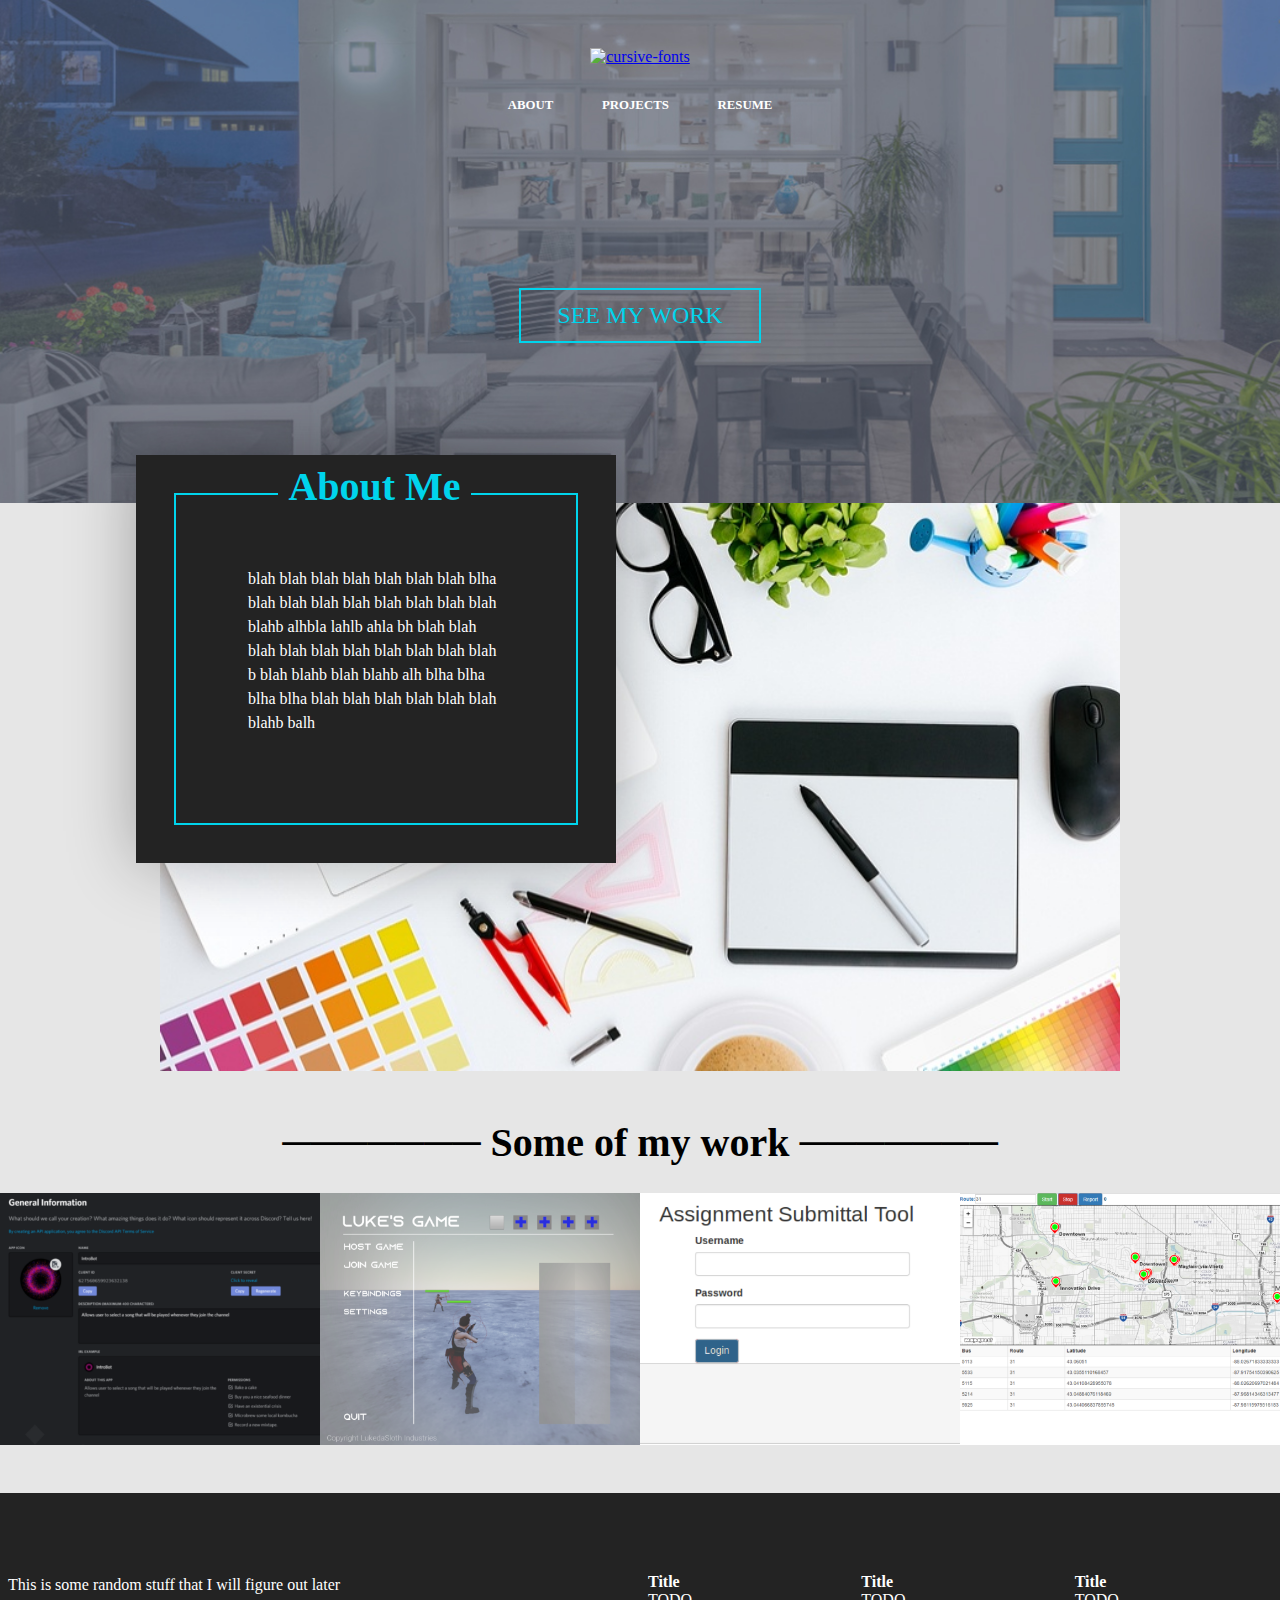
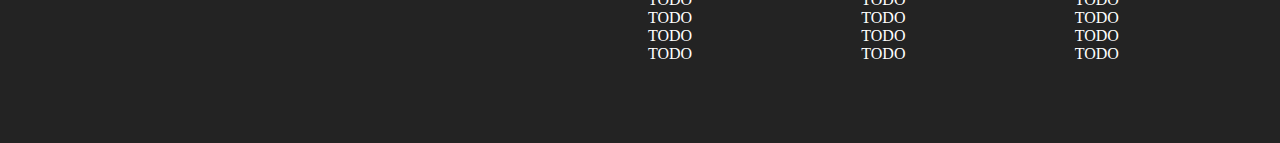
==== index.html @ 0a002ba6 "Initial commit" ====
<html>
<head lang="en">
<meta charset="UTF-8">
<meta name="viewport" content="width=device-width, initial-scale=1">
<title>Lucas LaRocco</title>
<link href="css/styles.css" rel="stylesheet" type="text/css">    
</head>

<body>

<header>
    <a href="https://fontmeme.com/cursive-fonts/" class="logo"><img src="https://fontmeme.com/permalink/191208/a582e7339efb83d537092754a6bef3f1.png" alt="cursive-fonts" border="0"></a>
    <nav>
        <ul>
            <li><a href="Pages/About.html">About</a></li>
            <li><a href="Pages/Projects.html">Projects</a></li>
            <li><a href="Pages/Resume.html">Resume</a></li>
        </ul>
    </nav>
</header>

<section class="home-hero">
    <div class="container" id="Work">
        <a href="Pages/Projects.html" class="button button-accent">See My Work</a>
    </div>
</section>

<div class="container">
    <section class="home-about">

        <div class="home-about-textbox">
            <h1>About Me</h1>
            <p>
                blah blah blah blah blah blah blah blha
                blah blah blah blah blah blah blah
                blah blahb alhbla  lahlb ahla bh blah
                blah blah blah blah blah blah blah blah blah b
                blah blahb blah blahb alh
                blha blha blha blha blah blah blah
                blah blah blah blahb balh
            </p>
        </div>

    </section>
</div>

<section class="portfolio">
    <h1>─────── Some of my work ───────</h1>
    <figure class="port-item">
        <img src="img/Bot.PNG" alt="portfolio item">
        <figcaption class="port-description">
            <p>Discord Bot</p>
            <a href="Pages/DCBot.html" class="button button-accent button-small">Project Details</a>
        </figcaption>
    </figure>

    <figure class="port-item">
        <img src="img/LukeGame.PNG" alt="portfolio item">
        <figcaption class="port-description">
            <p>Multiplayer Game</p>
            <a href="Pages/LukeGame.html" class="button button-accent button-small">Project Details</a>
        </figcaption>
    </figure>

    <figure class="port-item">
        <img src="img/esubmit.png" alt="portfolio item">
        <figcaption class="port-description">
            <p>Esubmit</p>
            <a href="Pages/Esubmit.html" class="button button-accent button-small">Project Details</a>
        </figcaption>
    </figure>

    <figure class="port-item">
        <img src="img/BusTracker.PNG" alt="portfolio item">
        <figcaption class="port-description">
            <p>Bus Tracker</p>
            <a href="Pages/BusTracker.html" class="button button-accent button-small">Project Details</a>
        </figcaption>
    </figure>
</section>

<footer>
    <div class="container"></div>

        <div class="col-3">

            <p>
                This is some random stuff that I will figure out later
            </p>

        </div>

        <div class="col-1">
            <ul class="unstyled-list">
                <li><strong>Title</strong></li>
                <li>TODO</li>
                <li>TODO</li>
                <li>TODO</li>
                <li>TODO</li>
            </ul>
        </div>

        <div class="col-1">
                <ul class="unstyled-list">
                    <li><strong>Title</strong></li>
                    <li>TODO</li>
                    <li>TODO</li>
                    <li>TODO</li>
                    <li>TODO</li>
                </ul>
        </div>

        <div class="col-1">
            <ul class="unstyled-list">
                <li><strong>Title</strong></li>
                <li>TODO</li>
                <li>TODO</li>
                <li>TODO</li>
                <li>TODO</li>
            </ul>
        </div>

</footer>


</body>
</html>
---- css/styles.css ----
* {
    box-sizing: border-box;
}

body {
    margin: 0;
    text-align: center;
    background: #e6e6e6;
}

img {
    max-width: 100%;
    height: auto;
}

p {
    margin-top: 0;
    line-height: 1.5;
}

.clearfix::after,
section::after,
footer::after {
    content: '';
    display: block;
    clear: both;
}

[class^=col-] {
    width: 100%;
    margin-top: 1em;
}

[class^=col-]:first-child {
    margin-top: 0;
}

.col-1 {
    width: 33.333334%;
    float: left;
}

@media (min-width: 40rem) {

    [class^=col-] {
        float: left;
        padding: 0 .5em;
        margin-top: 0;
    }

    [class^=col-]:first-child {
        padding-left: 0;
    }

    [class^=col-]:last-child {
        padding-right: 0;
    }

    .col-3 {
        width: 50%;
    }

    .col-1 {
        width: 16.66667%;
    }
}

.unstyled-list {
    margin: 0;
    padding: 0;
    list-style-type: none;
}

footer {
    background: #232323;
    color: #fff;
    text-align: left;
    padding: 5em 0;
}

.container {
    width: 96%;
    max-width: 60em;
    margin: 0 auto;
}

.button {
    display: inline-block;
    font-size: 1.1rem;
    text-decoration: none;
    text-transform: uppercase;
    border-width: 2px;
    border-style: solid;
    padding: 0.5em 1.5em;
}

@media (min-width: 60rem) {
    .button {
        font-size: 1.5rem;
    }
}

.button-small {
    font-size: .6rem;
    font-weight: 700;
}

.button-accent {
    color: #00D4EC;
    border-color: #00D4EC;
}

.button-accent:hover,
.button-accent:focus {
    background: #00D4EC;
    color: #232323;
}

header {
    position: absolute;
    left: 0;
    right: 0;
    margin: 3em;
}

nav ul {
    margin: 0;
    padding-left: 0;
    padding-right: 0;
    padding-top: 1em;
    list-style: none;
}

nav li {
    display: inline-block;
    margin: 1em;
}

nav a {
    font-weight: 900;
    text-decoration: none;
    text-transform: uppercase;
    font-size: .8rem;
    padding: .5em;
    color: #FFF;
}

nav a:hover,
nav a:focus {
    color: #DDD;
}

.home-hero {
    background-image: url(../img/headerbackground.jpg);
    background-size: cover;
    background-position: center;
    padding: 10em 0;
}

#Work {
    padding-top: 8em;
}

.home-about-textbox {
    background-color: #232323;
    padding: 4em;
    width: 100vw;
    margin-left: -2.5%;
    outline: 2px solid #00D4EC;
    outline-offset: -2.5em;
    color: #FFF;
    position: relative;
}

.home-about-textbox h1 {
    color: #00D4EC;
    position: absolute;
    left: 50%;
    transform: translateX(-50%);
    top: .3em;
    background: #232323;
    padding: 0 .25em;
}

@media (min-width: 60rem) {
    h1 {
        font-size: 2.5rem;
    }

    .home-about {
        background-image: url("../img/clean.jpg");
        background-repeat: no-repeat;
        background-size: cover;
        padding-bottom: 10em;
    }

    .home-about-textbox {
        width: 50%;
        padding: 7em;
        margin-left: -2.5%;
        top: -3em;
        text-align: left;
        box-shadow: 0 0 4em 0 rgba(0, 0, 0, 0.3)
    }

    .home-about-textbox h1 {
        top: -1.2rem;
        left: 8.9rem;
        transform: translateX(0);
    }
}

.portfolio {
    margin: 3em 0;
}

.port-item {
    margin: 0;
    position: relative;
}

.port-item img {
    display: block;
}

.port-description {
    position: absolute;
    z-index: 100;
    bottom: 50%;
    left: 5em;
    right: 5em;
    color: white;
    background: rgba(0,0,0,.5);
    padding-bottom: 1em;
}

.port-description p {
    margin: 1em;
}

@media (min-width: 37rem) {
    .port-item {
        width: 50%;
        float: left;
    }
}

@media (min-width: 70rem) {
    .port-item {
        width: 25%;
        overflow: hidden;
    }

    .port-description {
        visibility: hidden;
    }

    .port-item:hover .port-description {
        visibility: visible;
    }
}
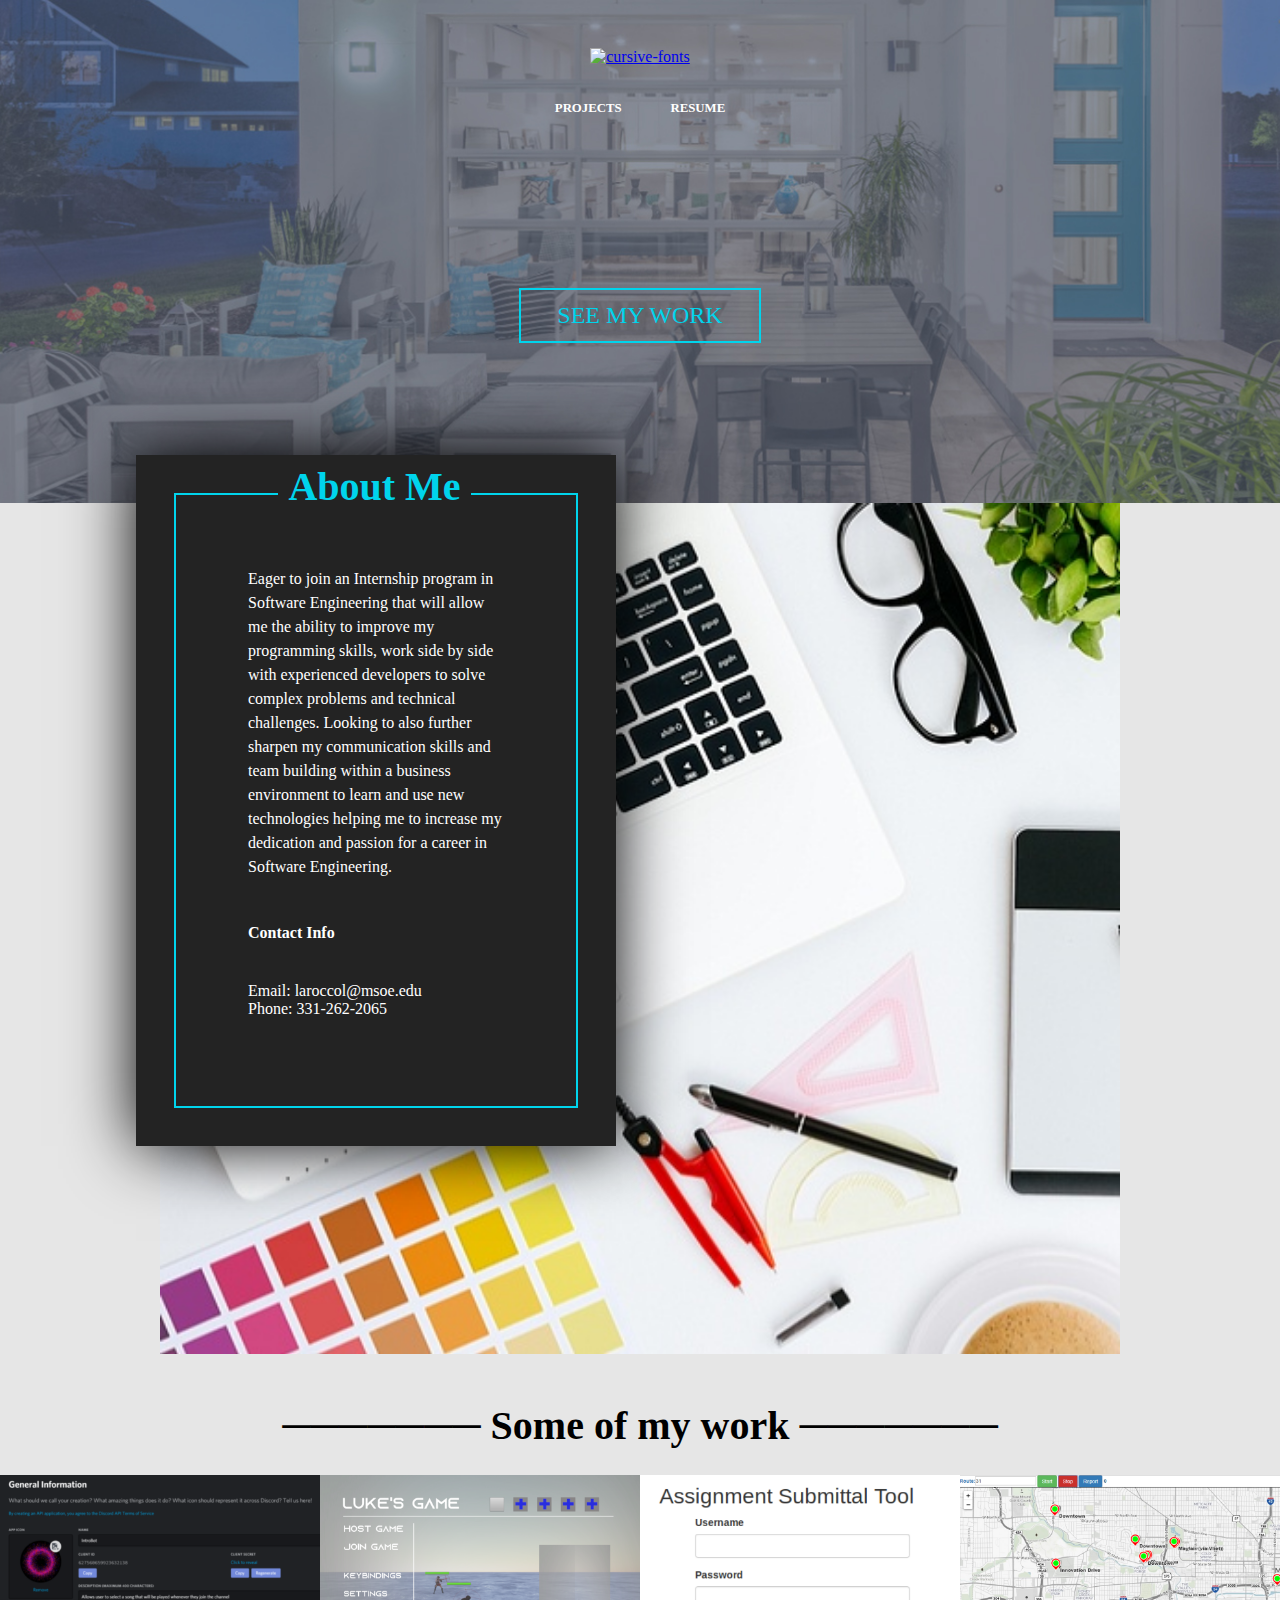
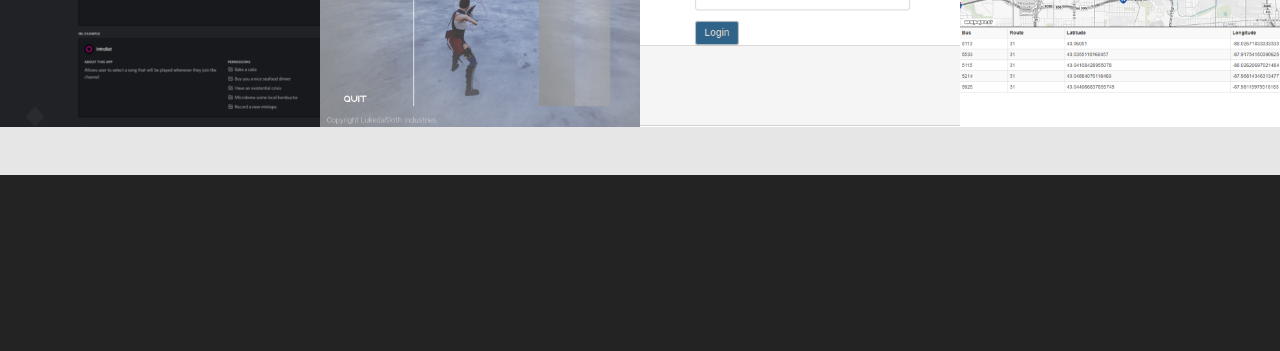
==== commit 1092606f: "Final ChangeS" ====
--- a/index.html
+++ b/index.html
@@ -1,5 +1,6 @@
-<html>
-<head lang="en">
+<!DOCTYPE html>
+<html lang="en">
+<head>
 <meta charset="UTF-8">
 <meta name="viewport" content="width=device-width, initial-scale=1">
 <title>Lucas LaRocco</title>
@@ -12,16 +13,15 @@
     <a href="https://fontmeme.com/cursive-fonts/" class="logo"><img src="https://fontmeme.com/permalink/191208/a582e7339efb83d537092754a6bef3f1.png" alt="cursive-fonts" border="0"></a>
     <nav>
         <ul>
-            <li><a href="Pages/About.html">About</a></li>
-            <li><a href="Pages/Projects.html">Projects</a></li>
-            <li><a href="Pages/Resume.html">Resume</a></li>
+            <li><a href="Projects.html">Projects</a></li>
+            <li><a href="Resume.html">Resume</a></li>
         </ul>
     </nav>
 </header>
 
 <section class="home-hero">
     <div class="container" id="Work">
-        <a href="Pages/Projects.html" class="button button-accent">See My Work</a>
+        <a href="Projects.html" class="button button-accent">See My Work</a>
     </div>
 </section>
 
@@ -31,13 +31,15 @@
         <div class="home-about-textbox">
             <h1>About Me</h1>
             <p>
-                blah blah blah blah blah blah blah blha
-                blah blah blah blah blah blah blah
-                blah blahb alhbla  lahlb ahla bh blah
-                blah blah blah blah blah blah blah blah blah b
-                blah blahb blah blahb alh
-                blha blha blha blha blah blah blah
-                blah blah blah blahb balh
+                Eager to join an Internship program in Software Engineering that will allow me the ability to improve my programming
+                skills, work side by side with experienced developers to solve complex problems and technical challenges. Looking
+                to also further sharpen my communication skills and team building within a business environment to learn and use new
+                technologies helping me to increase my dedication and passion for a career in Software Engineering.
+                <br />
+                <br />
+            <h4>Contact Info</h4><br />
+                Email: laroccol@msoe.edu<br />
+                Phone: 331-262-2065<br />
             </p>
         </div>
 
@@ -50,7 +52,7 @@
         <img src="img/Bot.PNG" alt="portfolio item">
         <figcaption class="port-description">
             <p>Discord Bot</p>
-            <a href="Pages/DCBot.html" class="button button-accent button-small">Project Details</a>
+            <a href="Projects.html#DCBot" class="button button-accent button-small">Project Details</a>
         </figcaption>
     </figure>
 
@@ -58,7 +60,7 @@
         <img src="img/LukeGame.PNG" alt="portfolio item">
         <figcaption class="port-description">
             <p>Multiplayer Game</p>
-            <a href="Pages/LukeGame.html" class="button button-accent button-small">Project Details</a>
+            <a href="Projects.html#Game" class="button button-accent button-small">Project Details</a>
         </figcaption>
     </figure>
 
@@ -66,7 +68,7 @@
         <img src="img/esubmit.png" alt="portfolio item">
         <figcaption class="port-description">
             <p>Esubmit</p>
-            <a href="Pages/Esubmit.html" class="button button-accent button-small">Project Details</a>
+            <a href="Projects.html#Esubmit" class="button button-accent button-small">Project Details</a>
         </figcaption>
     </figure>
 
@@ -74,7 +76,7 @@
         <img src="img/BusTracker.PNG" alt="portfolio item">
         <figcaption class="port-description">
             <p>Bus Tracker</p>
-            <a href="Pages/BusTracker.html" class="button button-accent button-small">Project Details</a>
+            <a href="Projects.html#Bus" class="button button-accent button-small">Project Details</a>
         </figcaption>
     </figure>
 </section>
@@ -85,38 +87,25 @@
         <div class="col-3">
 
             <p>
-                This is some random stuff that I will figure out later
             </p>
 
         </div>
 
         <div class="col-1">
             <ul class="unstyled-list">
-                <li><strong>Title</strong></li>
-                <li>TODO</li>
-                <li>TODO</li>
-                <li>TODO</li>
-                <li>TODO</li>
+
             </ul>
         </div>
 
         <div class="col-1">
                 <ul class="unstyled-list">
-                    <li><strong>Title</strong></li>
-                    <li>TODO</li>
-                    <li>TODO</li>
-                    <li>TODO</li>
-                    <li>TODO</li>
+
                 </ul>
         </div>
 
         <div class="col-1">
             <ul class="unstyled-list">
-                <li><strong>Title</strong></li>
-                <li>TODO</li>
-                <li>TODO</li>
-                <li>TODO</li>
-                <li>TODO</li>
+
             </ul>
         </div>
 
--- a/css/styles.css
+++ b/css/styles.css
@@ -155,6 +155,55 @@
     background-size: cover;
     background-position: center;
     padding: 10em 0;
+}
+
+.home-hero-small {
+    background-image: url("../img/headerbackground.jpg");
+    background-size: cover;
+    background-position: center;
+    padding: 4em 0;
+}
+
+.project-container {
+    background-color: #232323;
+    padding: 10em;
+    width: 100%;
+    outline: 2px solid #00D4EC;
+    outline-offset: -2.5em;
+    color: #FFF;
+    position: relative;
+    text-align: left;
+}
+
+.project-container h1 {
+    color: #00D4EC;
+    position: absolute;
+    top: .3em;
+    background: #232323;
+    padding: 0 .25em;
+    text-align: left;
+}
+
+.project-container img {
+    float: right;
+    width: 50%;
+    padding-left: 4em;
+}
+
+.project-container a {
+    position: absolute;
+    bottom: 8em;
+}
+
+#AboutMe {
+    height: 100%;
+}
+
+@media (min-width: 60rem) {
+    .project-container h1 {
+        top: -1.2rem;
+        left: 8.9rem;
+    }
 }
 
 #Work {
@@ -200,7 +249,7 @@
         margin-left: -2.5%;
         top: -3em;
         text-align: left;
-        box-shadow: 0 0 4em 0 rgba(0, 0, 0, 0.3)
+        box-shadow: 0 0 4em 0 rgba(0, 0, 0, 1)
     }
 
     .home-about-textbox h1 {
@@ -259,3 +308,7 @@
         visibility: visible;
     }
 }
+
+.github {
+    color: white;
+}
